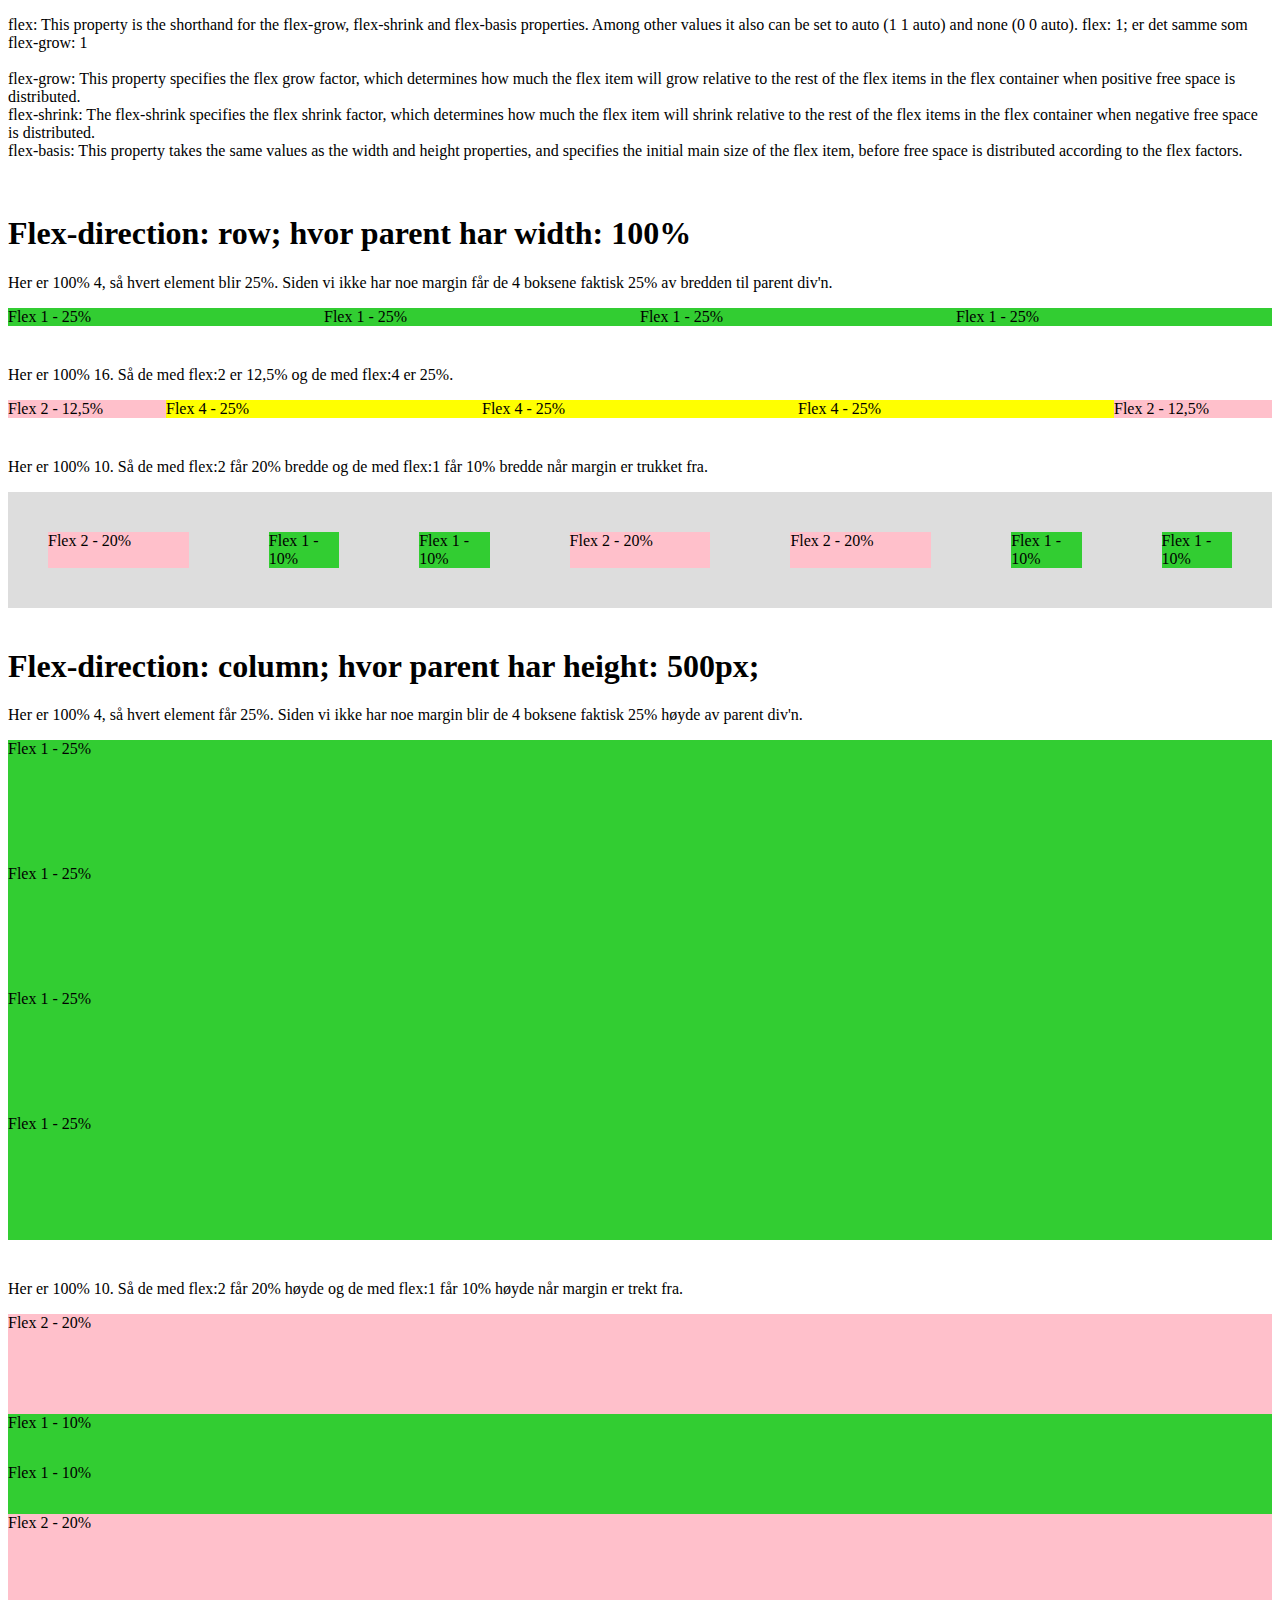
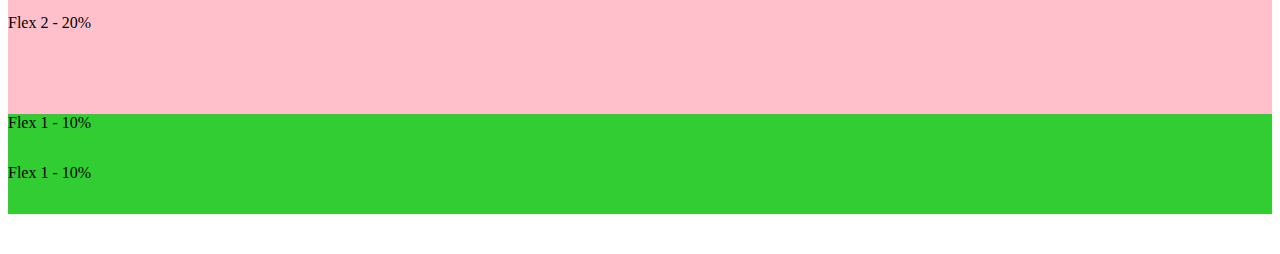
==== flextest.html @ c6173a9d "Kjapp flex forklaring" ====
<!DOCTYPE html>
<html lang="no">
<head>
    <meta charset="utf-8">
    <meta http-equiv="X-UA-Compatible" content="IE=edge,chrome=1">
    <title>Kodekurs 2018</title>
    <meta name="description" content="">
    <meta name="author" content="">
    <meta name="viewport" content="width=device-width; initial-scale=1.0">
    <style>
        .flex-container {
            display: flex;
            background: #ddd;
            margin: 0 0 40px 0;
        }
        .flex-row{
            width: 100%;
            flex-direction: row;
        }
        .flex-column{
            flex-direction: column;
            height: 500px;
        }
        .flex-1 {
            background: limegreen;
            flex: 1;
        }
        .flex-2 {
            background: pink;
            flex: 2;
        }
        .flex-4 {
            background: yellow;
            flex: 4;
        }
        .flex-container.margin .child {
            margin: 40px;
        }
    </style>
</head>
<body>
    <p>
        flex: This property is the shorthand for the flex-grow, flex-shrink and flex-basis properties. Among other values it
        also can be set to auto (1 1 auto) and none (0 0 auto).
        flex: 1; er det samme som flex-grow: 1 <br/><br/>
        flex-grow: This property specifies the flex grow factor, which determines how much the flex item will grow relative
        to the rest of the flex items in the flex container when positive free space is distributed.<br/>
        flex-shrink: The flex-shrink specifies the flex shrink factor, which determines how much the flex item will shrink
        relative to the rest of the flex items in the flex container when negative free space is distributed.<br/>
        flex-basis: This property takes the same values as the width and height properties, and specifies the initial main
        size of the flex item, before free space is distributed according to the flex factors.<br/>
    </p>
    <br/>
    <h1>Flex-direction: row; hvor parent har width: 100%</h1>
    <p>Her er 100% 4, så hvert element blir 25%. Siden vi ikke har noe margin får de 4 boksene faktisk 25% av bredden til parent
        div'n.</p>
    <div class="flex-container flex-row">
        <div class="flex-1 child">Flex 1 - 25%</div>
        <div class="flex-1 child">Flex 1 - 25%</div>
        <div class="flex-1 child">Flex 1 - 25%</div>
        <div class="flex-1 child">Flex 1 - 25%</div>
    </div>
    <p>Her er 100% 16. Så de med flex:2 er 12,5% og de med flex:4 er 25%. </p>
    <div class="flex-container flex-row">
        <div class="flex-2 child">Flex 2 - 12,5%</div>
        <div class="flex-4 child">Flex 4 - 25%</div>
        <div class="flex-4 child">Flex 4 - 25%</div>
        <div class="flex-4 child">Flex 4 - 25%</div>
        <div class="flex-2 child">Flex 2 - 12,5%</div>
    </div>
    <p>Her er 100% 10. Så de med flex:2 får 20% bredde og de med flex:1 får 10% bredde når margin er trukket fra.</p>
    <div class="flex-container flex-row margin">
        <div class="flex-2 child">Flex 2 - 20%</div>
        <div class="flex-1 child">Flex 1 - 10%</div>
        <div class="flex-1 child">Flex 1 - 10%</div>
        <div class="flex-2 child">Flex 2 - 20%</div>
        <div class="flex-2 child">Flex 2 - 20%</div>
        <div class="flex-1 child">Flex 1 - 10%</div>
        <div class="flex-1 child">Flex 1 - 10%</div>
    </div>
    <h1>Flex-direction: column; hvor parent har height: 500px;</h1>
    <p>Her er 100% 4, så hvert element får 25%. Siden vi ikke har noe margin blir de 4 boksene faktisk 25% høyde av parent
        div'n.</p>
    <div class="flex-container flex-column">
        <div class="flex-1 child">Flex 1 - 25%</div>
        <div class="flex-1 child">Flex 1 - 25%</div>
        <div class="flex-1 child">Flex 1 - 25%</div>
        <div class="flex-1 child">Flex 1 - 25%</div>
    </div>
    <p>Her er 100% 10. Så de med flex:2 får 20% høyde og de med flex:1 får 10% høyde når margin er trekt fra.</p>
    <div class="flex-container flex-column">
        <div class="flex-2 child">Flex 2 - 20%</div>
        <div class="flex-1 child">Flex 1 - 10%</div>
        <div class="flex-1 child">Flex 1 - 10%</div>
        <div class="flex-2 child">Flex 2 - 20%</div>
        <div class="flex-2 child">Flex 2 - 20%</div>
        <div class="flex-1 child">Flex 1 - 10%</div>
        <div class="flex-1 child">Flex 1 - 10%</div>
    </div>
</body>
</html>
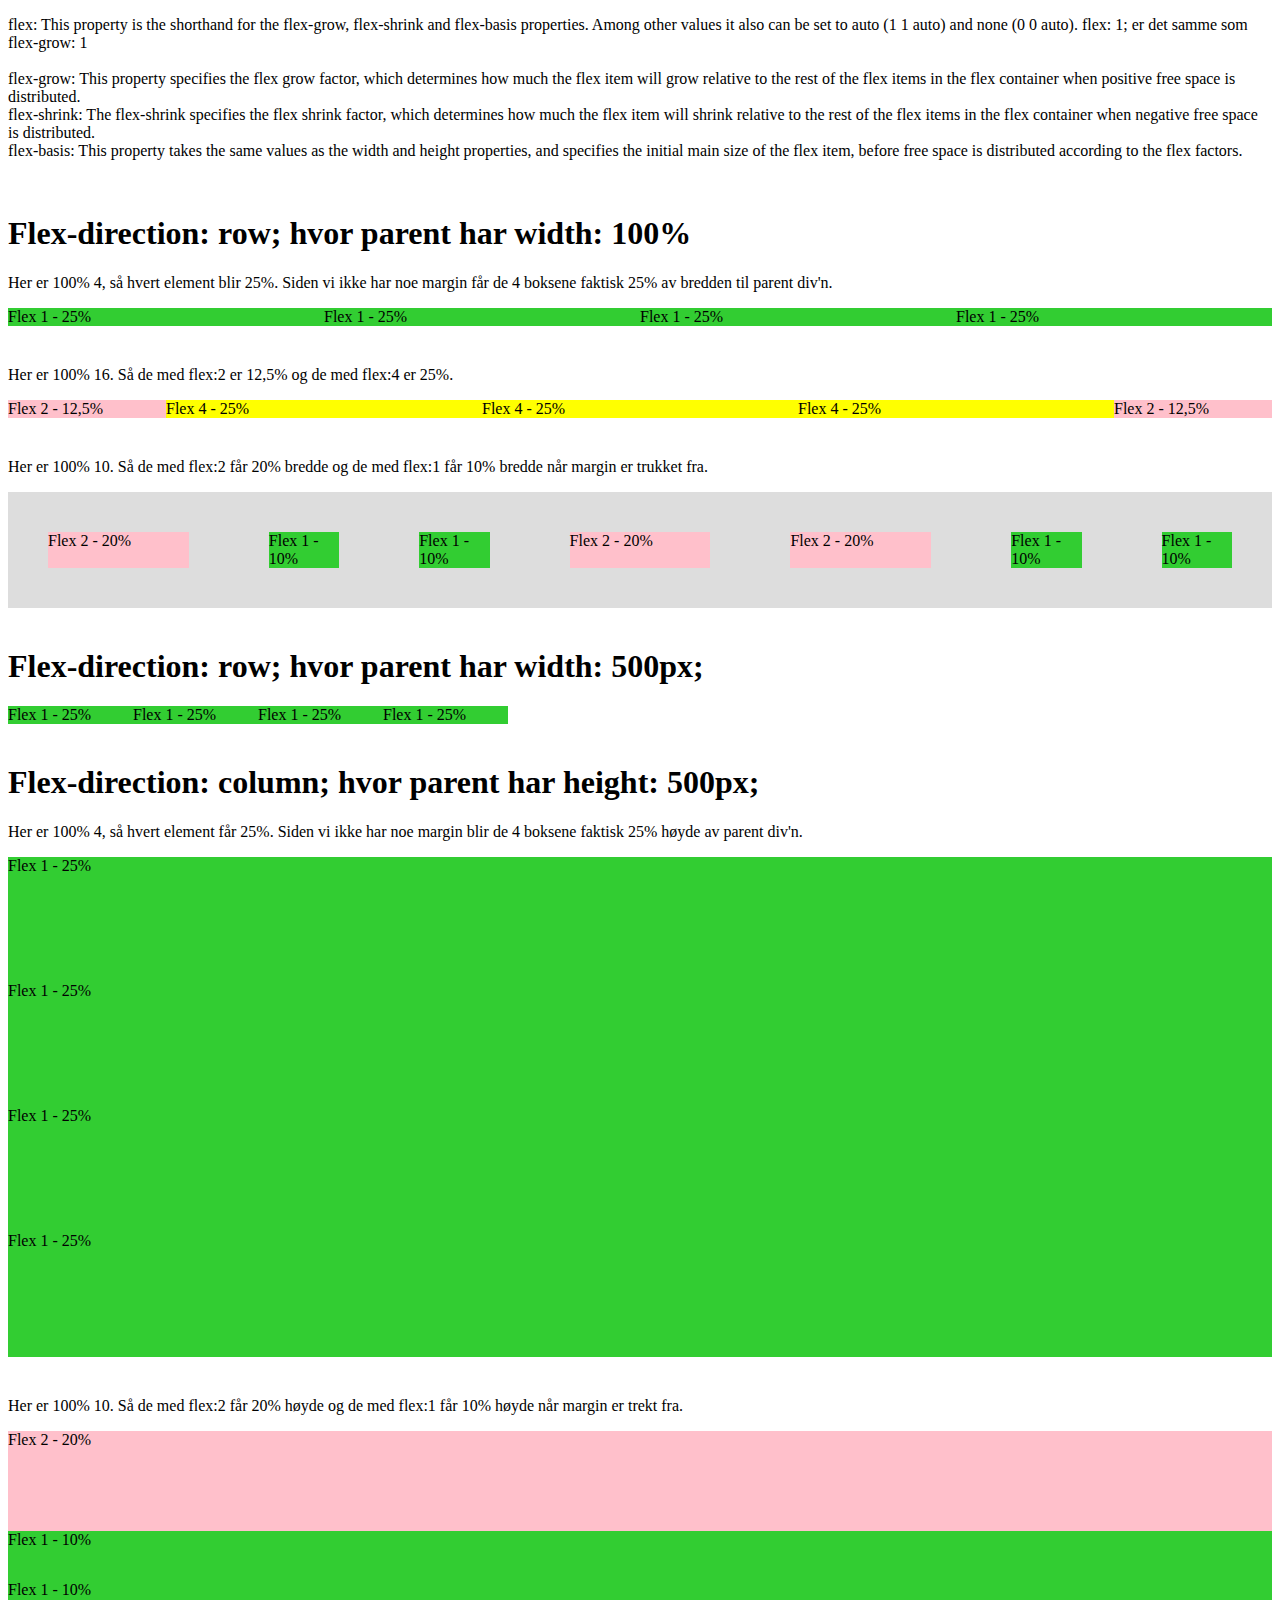
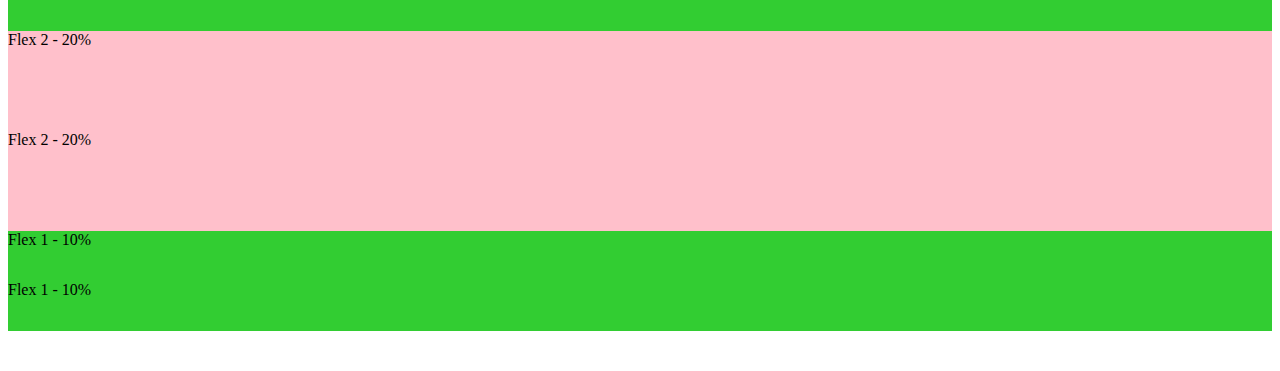
==== commit 80b96b98: "Flextest - one more thing" ====
--- a/flextest.html
+++ b/flextest.html
@@ -78,6 +78,15 @@
         <div class="flex-1 child">Flex 1 - 10%</div>
         <div class="flex-1 child">Flex 1 - 10%</div>
     </div>
+
+    <h1>Flex-direction: row; hvor parent har width: 500px;</h1>
+    <div style="width: 500px" class="flex-container flex-row">
+        <div class="flex-1 child">Flex 1 - 25%</div>
+        <div class="flex-1 child">Flex 1 - 25%</div>
+        <div class="flex-1 child">Flex 1 - 25%</div>
+        <div class="flex-1 child">Flex 1 - 25%</div>
+    </div>
+
     <h1>Flex-direction: column; hvor parent har height: 500px;</h1>
     <p>Her er 100% 4, så hvert element får 25%. Siden vi ikke har noe margin blir de 4 boksene faktisk 25% høyde av parent
         div'n.</p>
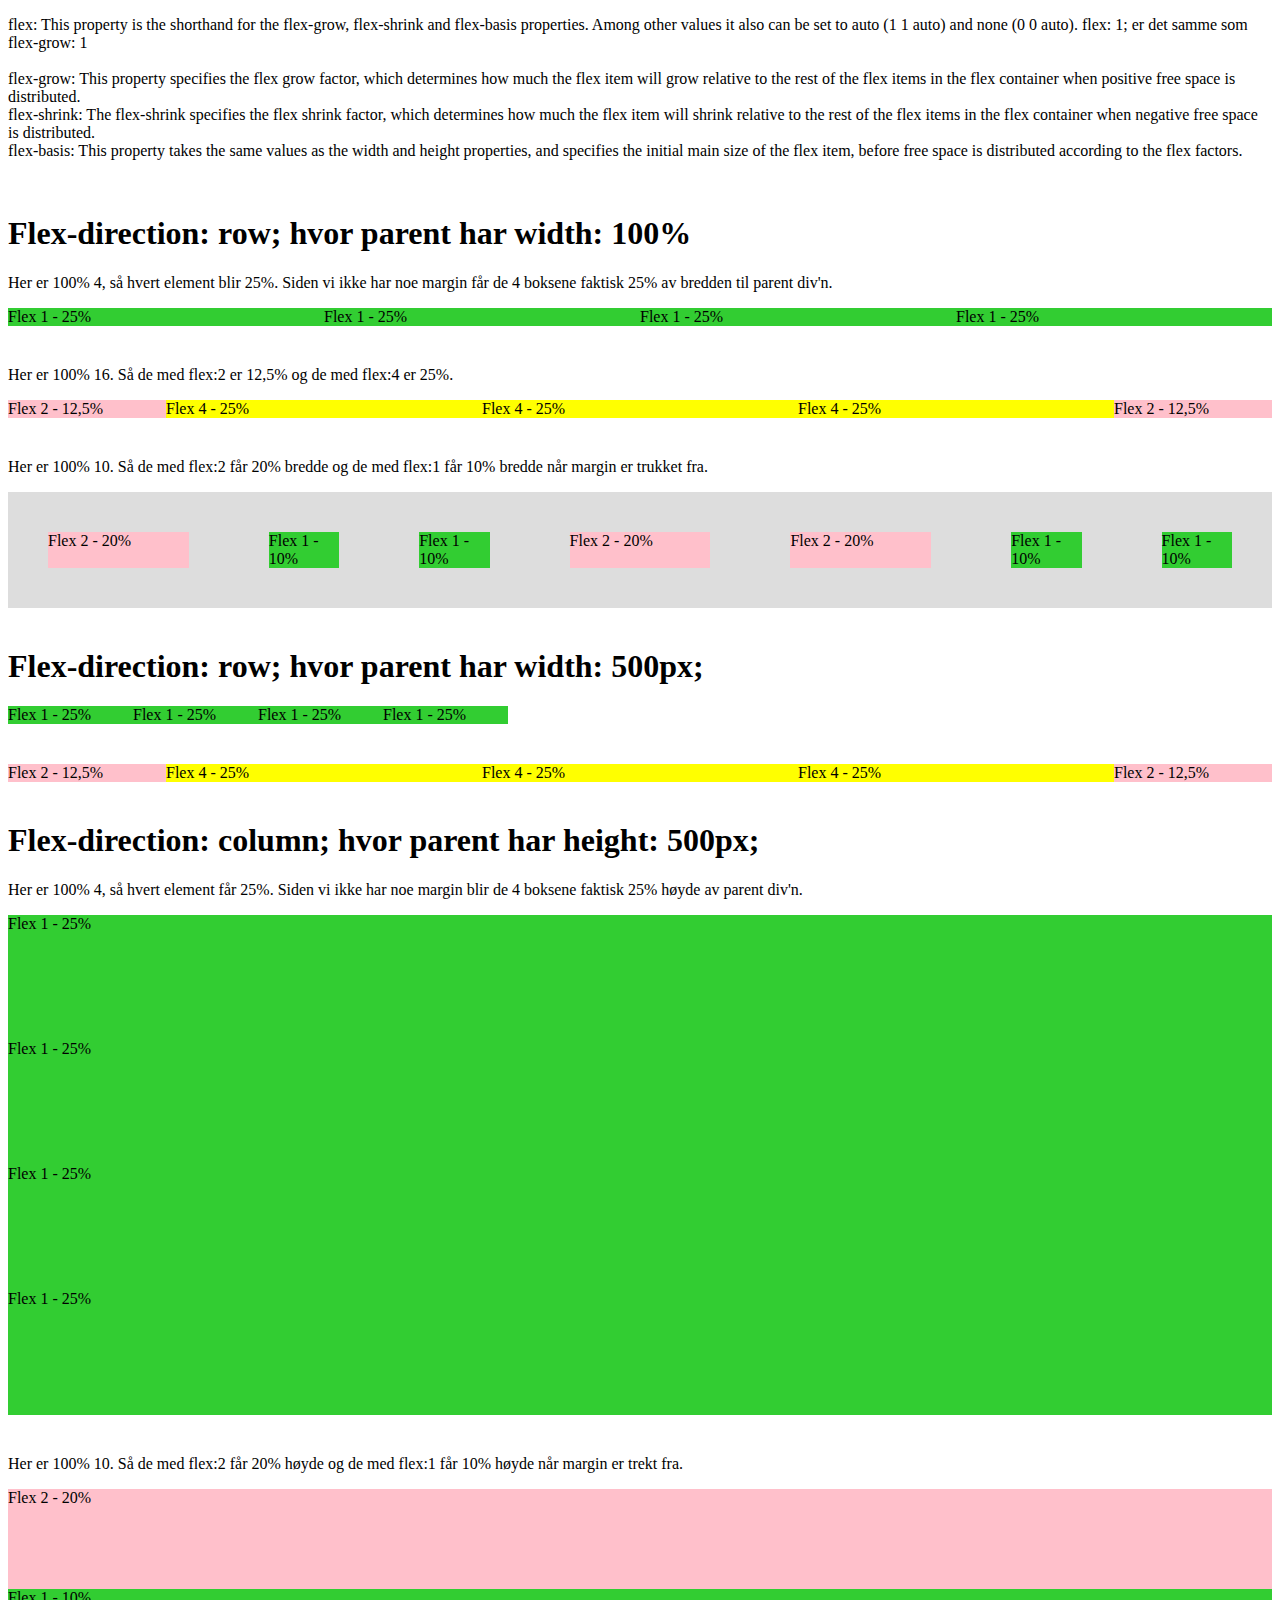
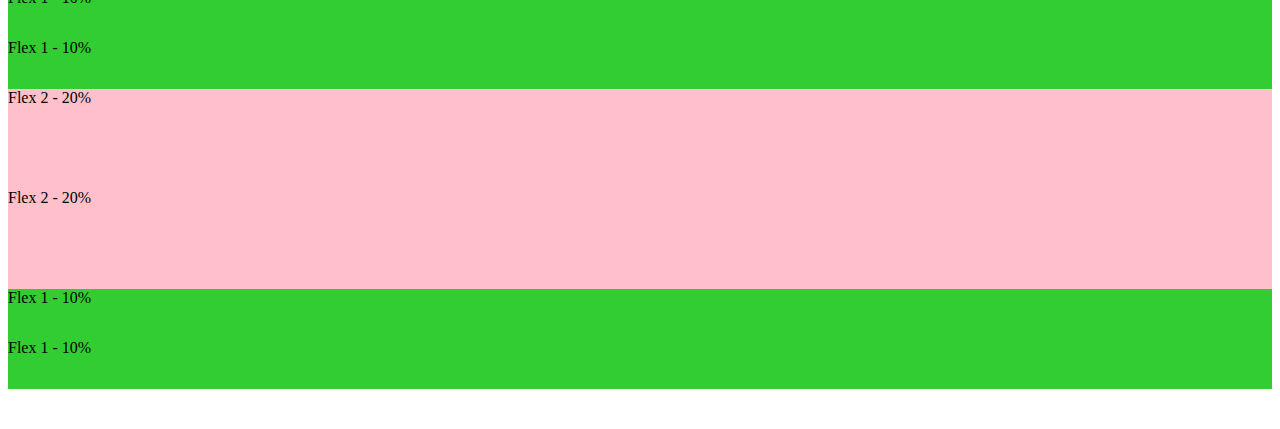
==== commit 6984ae1e: "Flextest - one more thing" ====
--- a/flextest.html
+++ b/flextest.html
@@ -86,7 +86,13 @@
         <div class="flex-1 child">Flex 1 - 25%</div>
         <div class="flex-1 child">Flex 1 - 25%</div>
     </div>
-
+    <div class="flex-container flex-row">
+        <div class="flex-2 child">Flex 2 - 12,5%</div>
+        <div class="flex-4 child">Flex 4 - 25%</div>
+        <div class="flex-4 child">Flex 4 - 25%</div>
+        <div class="flex-4 child">Flex 4 - 25%</div>
+        <div class="flex-2 child">Flex 2 - 12,5%</div>
+    </div>
     <h1>Flex-direction: column; hvor parent har height: 500px;</h1>
     <p>Her er 100% 4, så hvert element får 25%. Siden vi ikke har noe margin blir de 4 boksene faktisk 25% høyde av parent
         div'n.</p>
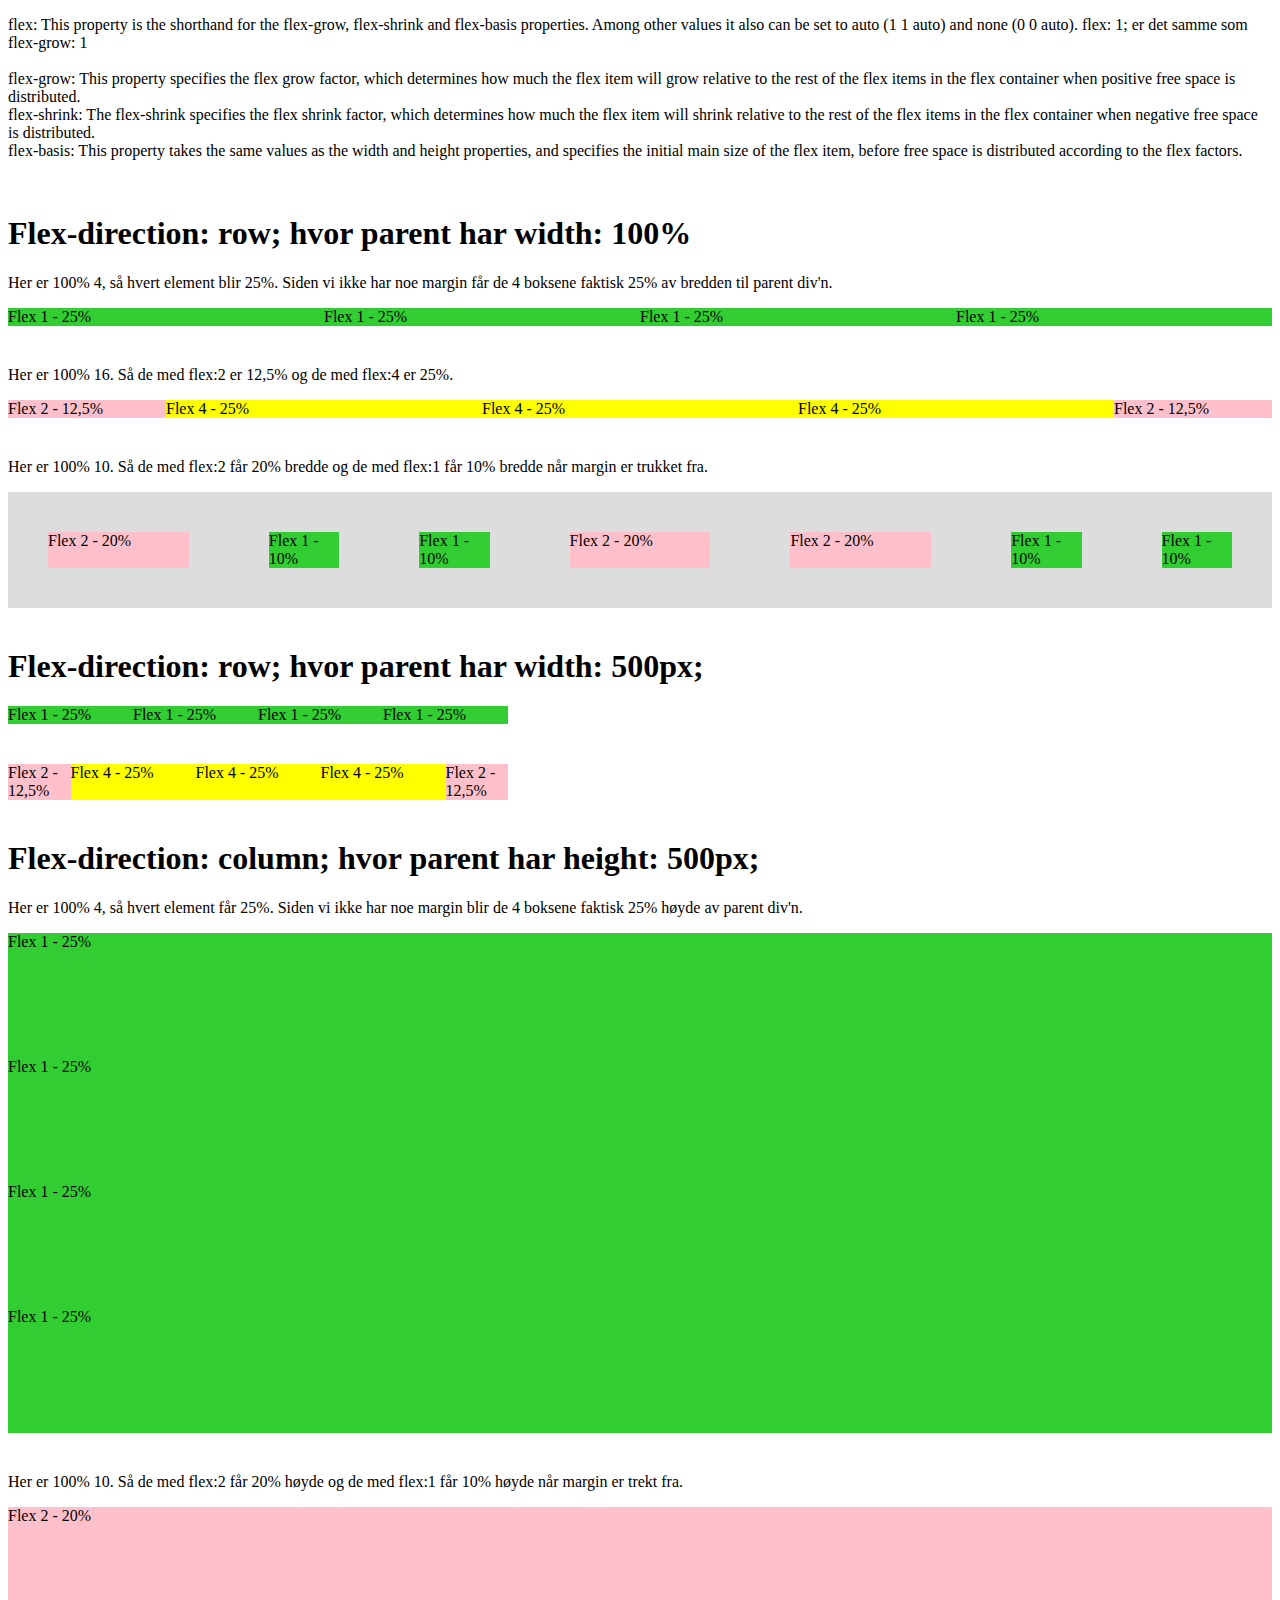
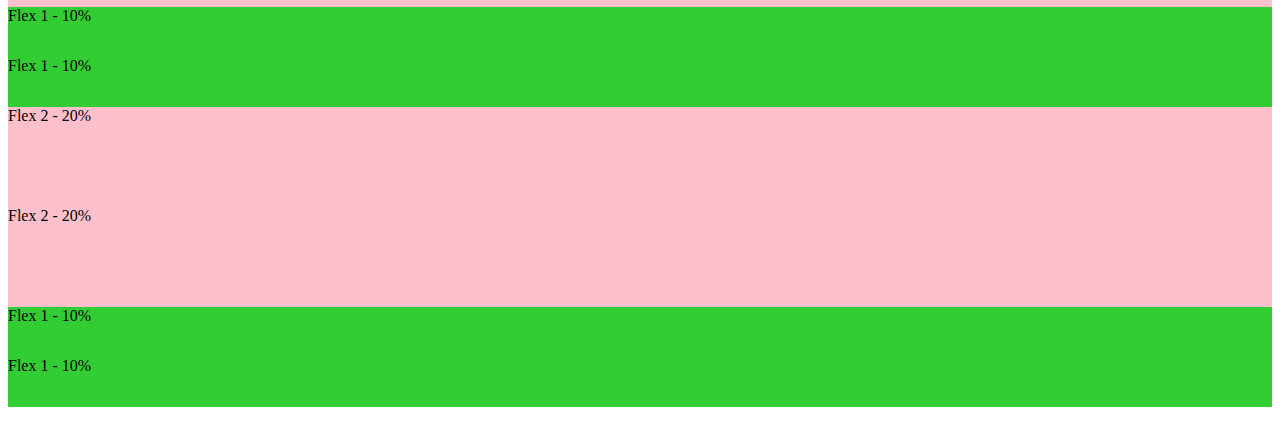
==== commit 0039879a: "Flextest - one more thing" ====
--- a/flextest.html
+++ b/flextest.html
@@ -86,7 +86,7 @@
         <div class="flex-1 child">Flex 1 - 25%</div>
         <div class="flex-1 child">Flex 1 - 25%</div>
     </div>
-    <div class="flex-container flex-row">
+    <div style="width: 500px" class="flex-container flex-row">
         <div class="flex-2 child">Flex 2 - 12,5%</div>
         <div class="flex-4 child">Flex 4 - 25%</div>
         <div class="flex-4 child">Flex 4 - 25%</div>
